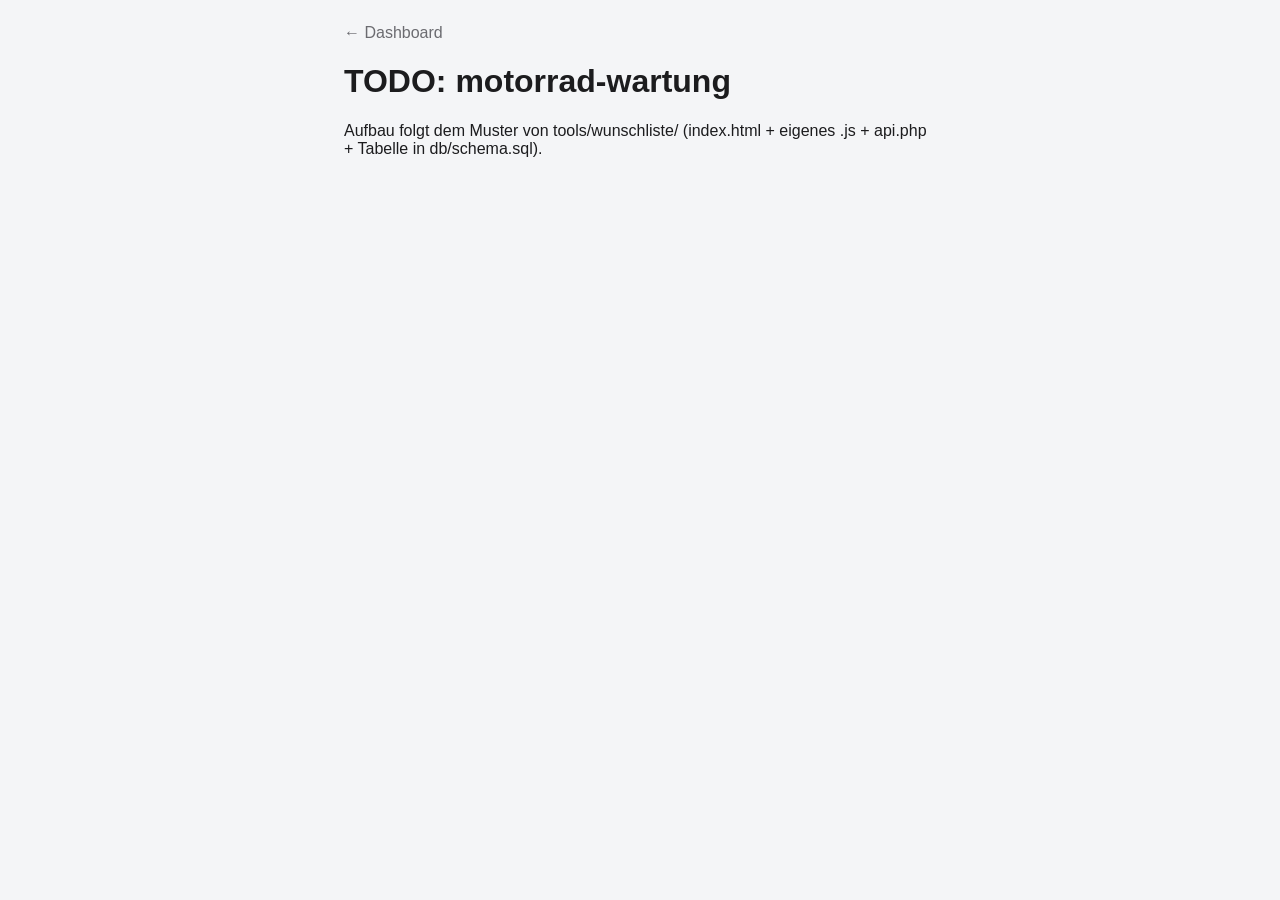
==== tools/motorrad-wartung/index.html @ d727cea6 "Added structure for website" ====
<!DOCTYPE html>
<html lang="de">
<head>
<meta charset="UTF-8">
<meta name="viewport" content="width=device-width, initial-scale=1">
<title>motorrad-wartung</title>
<link rel="stylesheet" href="../../css/style.css">
</head>
<body>
<div style="max-width:640px;margin:0 auto;padding:24px;">
    <a href="../../index.html" style="color:var(--text-muted);text-decoration:none;">&larr; Dashboard</a>
    <h1>TODO: motorrad-wartung</h1>
    <p>Aufbau folgt dem Muster von tools/wunschliste/ (index.html + eigenes .js + api.php + Tabelle in db/schema.sql).</p>
</div>
</body>
</html>
---- css/style.css ----
:root {
    --bg: #f4f5f7;
    --card-bg: #ffffff;
    --text: #1c1c1e;
    --text-muted: #6b6b70;
    --accent: #2f6fed;
    --radius: 14px;
    --shadow: 0 2px 8px rgba(0,0,0,0.08);
}

* { box-sizing: border-box; }

body {
    margin: 0;
    font-family: -apple-system, "Segoe UI", Roboto, sans-serif;
    background: var(--bg);
    color: var(--text);
}

.dashboard-header {
    padding: 32px 24px 8px;
}

.dashboard-header h1 {
    margin: 0;
    font-size: 1.6rem;
}

.tile-grid {
    display: grid;
    grid-template-columns: repeat(auto-fill, minmax(220px, 1fr));
    gap: 16px;
    padding: 24px;
}

.tile {
    background: var(--card-bg);
    border-radius: var(--radius);
    box-shadow: var(--shadow);
    padding: 20px;
    text-decoration: none;
    color: var(--text);
    display: flex;
    flex-direction: column;
    gap: 8px;
    transition: transform 0.15s ease;
}

.tile:hover {
    transform: translateY(-2px);
}

.tile .icon {
    font-size: 1.8rem;
}

.tile h2 {
    margin: 0;
    font-size: 1.05rem;
}

.tile p {
    margin: 0;
    font-size: 0.85rem;
    color: var(--text-muted);
}
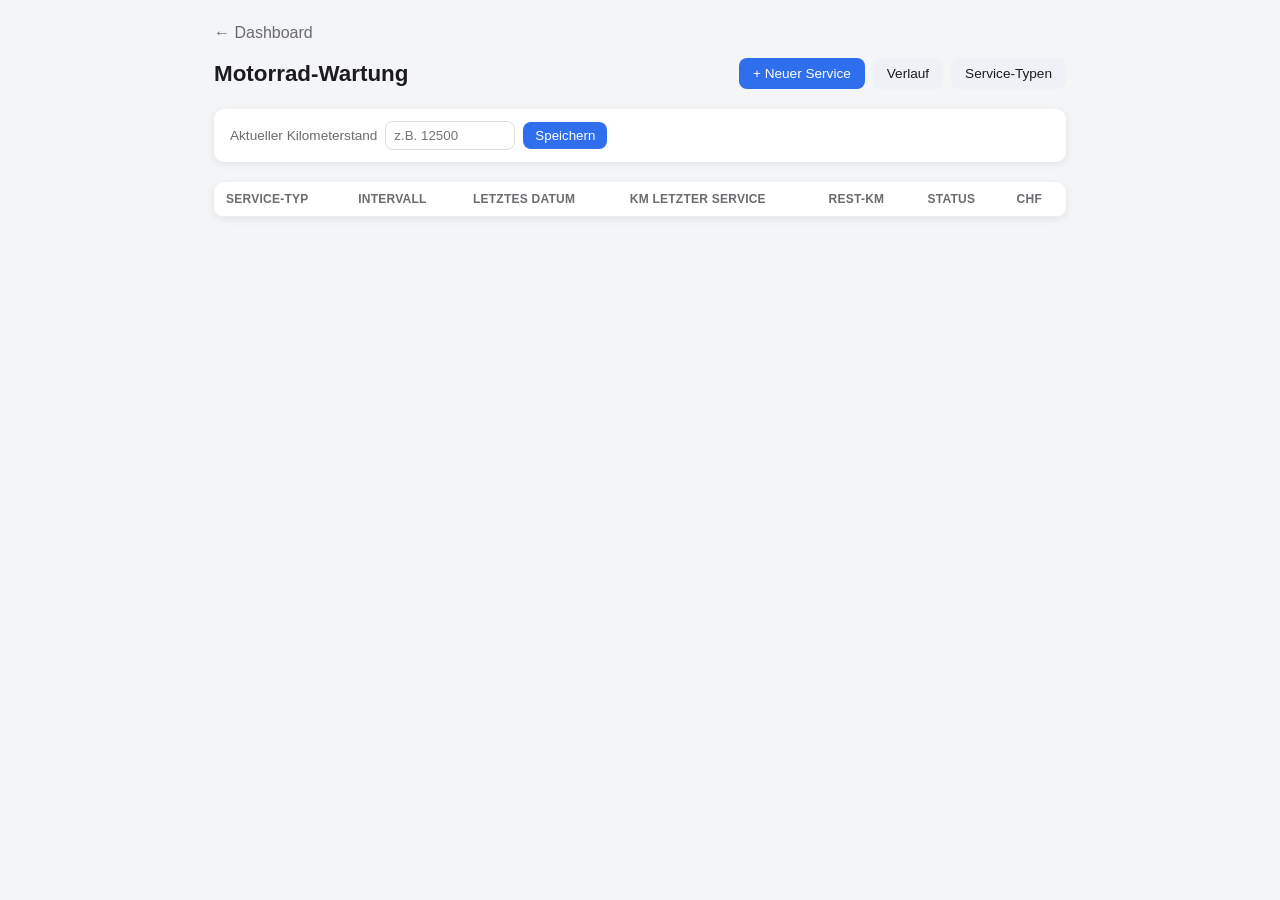
==== commit 2dd04a96: "Added "Motorrad-Wartung" Needs to be tested" ====
--- a/tools/motorrad-wartung/index.html
+++ b/tools/motorrad-wartung/index.html
@@ -3,14 +3,162 @@
 <head>
 <meta charset="UTF-8">
 <meta name="viewport" content="width=device-width, initial-scale=1">
-<title>motorrad-wartung</title>
+<title>Motorrad-Wartung</title>
 <link rel="stylesheet" href="../../css/style.css">
+<style>
+    .container { max-width: 900px; margin: 0 auto; padding: 24px; }
+    .back-link { display: inline-block; margin-bottom: 16px; color: var(--text-muted); text-decoration: none; }
+
+    .toolbar { display: flex; justify-content: space-between; align-items: center; flex-wrap: wrap; gap: 12px; margin-bottom: 20px; }
+    .toolbar h1 { margin: 0; font-size: 1.4rem; }
+    .toolbar-actions { display: flex; gap: 8px; flex-wrap: wrap; }
+    .toolbar-actions button { padding: 8px 14px; border: none; border-radius: 8px; background: var(--accent); color: #fff; cursor: pointer; font-size: 0.85rem; }
+    .toolbar-actions button.secondary { background: #eef1f5; color: var(--text); }
+
+    .km-bar { display: flex; align-items: center; gap: 8px; margin-bottom: 20px; background: var(--card-bg); border-radius: 10px; padding: 12px 16px; box-shadow: var(--shadow); flex-wrap: wrap; }
+    .km-bar label { color: var(--text-muted); font-size: 0.85rem; }
+    .km-bar input { width: 130px; padding: 6px 8px; border: 1px solid #ddd; border-radius: 8px; }
+    .km-bar button { padding: 6px 12px; border: none; border-radius: 8px; background: var(--accent); color: #fff; cursor: pointer; }
+
+    table { width: 100%; border-collapse: collapse; background: var(--card-bg); border-radius: 10px; overflow: hidden; box-shadow: var(--shadow); }
+    th, td { text-align: left; padding: 10px 12px; font-size: 0.9rem; border-bottom: 1px solid #eee; }
+    th { color: var(--text-muted); font-weight: 600; font-size: 0.75rem; text-transform: uppercase; letter-spacing: 0.02em; }
+    tr:last-child td { border-bottom: none; }
+
+    .status { padding: 3px 10px; border-radius: 20px; font-size: 0.78rem; font-weight: 600; white-space: nowrap; }
+    .status-ok { background: #e3f7e8; color: #1a8a3d; }
+    .status-bald { background: #fff2df; color: #b5680a; }
+    .status-faellig { background: #fde3e3; color: #c62828; }
+
+    .actions button { background: none; border: none; color: var(--text-muted); cursor: pointer; font-size: 0.95rem; margin-right: 6px; }
+
+    .modal-overlay { display: none; position: fixed; inset: 0; background: rgba(0,0,0,0.4); align-items: center; justify-content: center; padding: 16px; z-index: 100; }
+    .modal-overlay.open { display: flex; }
+    .modal { background: #fff; border-radius: 14px; padding: 24px; width: 100%; max-width: 440px; max-height: 85vh; overflow-y: auto; position: relative; }
+    .modal h2 { margin-top: 0; font-size: 1.1rem; }
+    .modal-close { position: absolute; top: 14px; right: 14px; background: none; border: none; font-size: 1.1rem; cursor: pointer; color: var(--text-muted); }
+    .modal label { display: block; font-size: 0.8rem; color: var(--text-muted); margin: 12px 0 4px; }
+    .modal input, .modal select, .modal textarea { width: 100%; padding: 8px; border: 1px solid #ddd; border-radius: 8px; font-family: inherit; box-sizing: border-box; }
+    .modal textarea { min-height: 70px; resize: vertical; }
+    .modal-buttons { display: flex; justify-content: flex-end; gap: 8px; margin-top: 20px; }
+    .modal-buttons button { padding: 8px 16px; border: none; border-radius: 8px; cursor: pointer; font-size: 0.9rem; }
+    .btn-primary { background: var(--accent); color: #fff; }
+    .btn-secondary { background: #eef1f5; color: var(--text); }
+
+    .typ-list, .verlauf-list { list-style: none; padding: 0; margin: 16px 0 0; }
+    .typ-list li, .verlauf-list li { display: flex; justify-content: space-between; align-items: center; gap: 8px; padding: 10px 0; border-bottom: 1px solid #eee; font-size: 0.85rem; }
+    .typ-list li:last-child, .verlauf-list li:last-child { border-bottom: none; }
+    .typ-edit-inputs { display: flex; gap: 6px; flex: 1; }
+    .typ-edit-inputs input { padding: 6px; border: 1px solid #ddd; border-radius: 6px; font-size: 0.85rem; }
+    .typ-edit-inputs input[name="bezeichnung"] { flex: 1; }
+    .typ-edit-inputs input[name="intervall_km"] { width: 90px; }
+
+    .empty-hint { color: var(--text-muted); font-size: 0.85rem; padding: 16px 0; }
+
+    @media (max-width: 640px) {
+        table, thead, tbody, th, td, tr { display: block; }
+        thead { display: none; }
+        tr { margin-bottom: 10px; border-bottom: 1px solid #eee; padding-bottom: 8px; }
+        td { border: none; padding: 4px 12px; }
+        td::before { content: attr(data-label); font-weight: 600; color: var(--text-muted); display: block; font-size: 0.72rem; text-transform: uppercase; }
+    }
+</style>
 </head>
 <body>
-<div style="max-width:640px;margin:0 auto;padding:24px;">
-    <a href="../../index.html" style="color:var(--text-muted);text-decoration:none;">&larr; Dashboard</a>
-    <h1>TODO: motorrad-wartung</h1>
-    <p>Aufbau folgt dem Muster von tools/wunschliste/ (index.html + eigenes .js + api.php + Tabelle in db/schema.sql).</p>
+<div class="container">
+    <a class="back-link" href="../../index.html">&larr; Dashboard</a>
+
+    <div class="toolbar">
+        <h1>Motorrad-Wartung</h1>
+        <div class="toolbar-actions">
+            <button id="btn-neuer-service">+ Neuer Service</button>
+            <button class="secondary" id="btn-verlauf">Verlauf</button>
+            <button class="secondary" id="btn-typen">Service-Typen</button>
+        </div>
+    </div>
+
+    <div class="km-bar">
+        <label for="aktueller-km">Aktueller Kilometerstand</label>
+        <input type="number" id="aktueller-km" placeholder="z.B. 12500">
+        <button id="btn-km-speichern">Speichern</button>
+    </div>
+
+    <table>
+        <thead>
+            <tr>
+                <th>Service-Typ</th>
+                <th>Intervall</th>
+                <th>Letztes Datum</th>
+                <th>KM letzter Service</th>
+                <th>Rest-KM</th>
+                <th>Status</th>
+                <th>CHF</th>
+            </tr>
+        </thead>
+        <tbody id="overview-body"></tbody>
+    </table>
 </div>
+
+<!-- Popup: Neuer / Service bearbeiten -->
+<div class="modal-overlay" id="modal-service">
+    <div class="modal">
+        <button class="modal-close" data-close="modal-service">&times;</button>
+        <h2 id="service-modal-title">Neuer Service</h2>
+        <form id="service-form">
+            <input type="hidden" name="id">
+
+            <label for="service-datum">Datum</label>
+            <input type="date" id="service-datum" name="datum" required>
+
+            <label for="service-km">KM-Stand</label>
+            <input type="number" id="service-km" name="kilometerstand" required>
+
+            <label for="service-typ">Service-Typ</label>
+            <select id="service-typ" name="art" required></select>
+
+            <label for="service-kosten">Kosten (CHF)</label>
+            <input type="number" step="0.05" id="service-kosten" name="kosten">
+
+            <label for="service-notiz">Notiz</label>
+            <textarea id="service-notiz" name="notiz"></textarea>
+
+            <div class="modal-buttons">
+                <button type="button" class="btn-secondary" data-close="modal-service">Abbrechen</button>
+                <button type="submit" class="btn-primary">Erfassen</button>
+            </div>
+        </form>
+    </div>
+</div>
+
+<!-- Popup: Verlauf -->
+<div class="modal-overlay" id="modal-verlauf">
+    <div class="modal" style="max-width:640px;">
+        <button class="modal-close" data-close="modal-verlauf">&times;</button>
+        <h2>Verlauf</h2>
+        <ul class="verlauf-list" id="verlauf-list"></ul>
+    </div>
+</div>
+
+<!-- Popup: Service-Typen -->
+<div class="modal-overlay" id="modal-typen">
+    <div class="modal">
+        <button class="modal-close" data-close="modal-typen">&times;</button>
+        <h2>Service-Typen</h2>
+        <form id="typ-form">
+            <label for="typ-bezeichnung">Bezeichnung</label>
+            <input type="text" id="typ-bezeichnung" name="bezeichnung" placeholder="z.B. Oelwechsel" required>
+
+            <label for="typ-intervall">Intervall (KM)</label>
+            <input type="number" id="typ-intervall" name="intervall_km" required>
+
+            <div class="modal-buttons">
+                <button type="submit" class="btn-primary">Hinzufuegen</button>
+            </div>
+        </form>
+        <ul class="typ-list" id="typ-list"></ul>
+    </div>
+</div>
+
+<script src="motorrad-wartung.js"></script>
 </body>
 </html>
--- a/css/style.css
+++ b/css/style.css
@@ -1,66 +1,110 @@
-:root {
-    --bg: #f4f5f7;
-    --card-bg: #ffffff;
-    --text: #1c1c1e;
-    --text-muted: #6b6b70;
-    --accent: #2f6fed;
-    --radius: 14px;
-    --shadow: 0 2px 8px rgba(0,0,0,0.08);
-}
+    :root {
+        --bg: #f4f5f7;
+        --card-bg: #ffffff;
+        --text: #1c1c1e;
+        --text-muted: #6b6b70;
+        --accent: #2f6fed;
+        --radius: 14px;
+        --shadow: 0 2px 8px rgba(0, 0, 0, 0.08);
+    }
 
-* { box-sizing: border-box; }
+    * {
+        box-sizing: border-box;
+    }
 
-body {
-    margin: 0;
-    font-family: -apple-system, "Segoe UI", Roboto, sans-serif;
-    background: var(--bg);
-    color: var(--text);
-}
+    body {
+        margin: 0;
+        font-family: -apple-system, "Segoe UI", Roboto, sans-serif;
+        background: var(--bg);
+        color: var(--text);
+    }
 
-.dashboard-header {
-    padding: 32px 24px 8px;
-}
+    .dashboard-header {
+        padding: 32px 24px;
+        height: 10vh;
+    }
 
-.dashboard-header h1 {
-    margin: 0;
-    font-size: 1.6rem;
-}
+    .dashboard-header h1 {
+        margin: 0;
+        font-size: 1.6rem;
+    }
 
-.tile-grid {
-    display: grid;
-    grid-template-columns: repeat(auto-fill, minmax(220px, 1fr));
-    gap: 16px;
-    padding: 24px;
-}
+    .back-link {
+        display: inline-block;
+        margin-bottom: 16px;
+        color: var(--text-muted);
+        text-decoration: none;
+    }
 
-.tile {
-    background: var(--card-bg);
-    border-radius: var(--radius);
-    box-shadow: var(--shadow);
-    padding: 20px;
-    text-decoration: none;
-    color: var(--text);
-    display: flex;
-    flex-direction: column;
-    gap: 8px;
-    transition: transform 0.15s ease;
-}
+    .tile-grid {
+        height: 90vh;
 
-.tile:hover {
-    transform: translateY(-2px);
-}
+        display: grid;
+        grid-template-columns: repeat(auto-fit, 280px);
+        gap: 20px;
 
-.tile .icon {
-    font-size: 1.8rem;
-}
+        place-content: center;
 
-.tile h2 {
-    margin: 0;
-    font-size: 1.05rem;
-}
+        padding: 20px;
+        box-sizing: border-box;
+    }
 
-.tile p {
-    margin: 0;
-    font-size: 0.85rem;
-    color: var(--text-muted);
-}
+    .tile {
+        position: relative;
+        height: 340px;
+        border-radius: 20px;
+        overflow: hidden;
+        box-shadow: var(--shadow);
+        text-decoration: none;
+        color: #fff;
+        display: block;
+        transition: transform 0.2s ease;
+    }
+
+    .tile::after {
+        content: "";
+        position: absolute;
+        inset: 0;
+        background: linear-gradient(to top, rgba(0, 0, 0, 0.88) 0%, rgba(0, 0, 0, 0.55) 32%, rgba(0, 0, 0, 0) 62%);
+        z-index: 1;
+    }
+
+    .tile-img {
+        position: absolute;
+        inset: 0;
+        width: 100%;
+        height: 100%;
+        object-fit: cover;
+        transition: transform 0.3s ease;
+    }
+
+    .tile-content {
+        position: absolute;
+        left: 0;
+        right: 0;
+        bottom: 0;
+        z-index: 2;
+        padding: 22px;
+    }
+
+    .tile:hover {
+        transform: translateY(-4px);
+    }
+
+    .tile:hover .tile-img {
+        transform: scale(1.06);
+    }
+
+    .tile h2 {
+        margin: 0 0 6px;
+        font-size: 1.15rem;
+        font-weight: 600;
+        color: #fff;
+    }
+
+    .tile p {
+        margin: 0;
+        font-size: 0.85rem;
+        line-height: 1.4;
+        color: rgba(255, 255, 255, 0.78);
+    }
